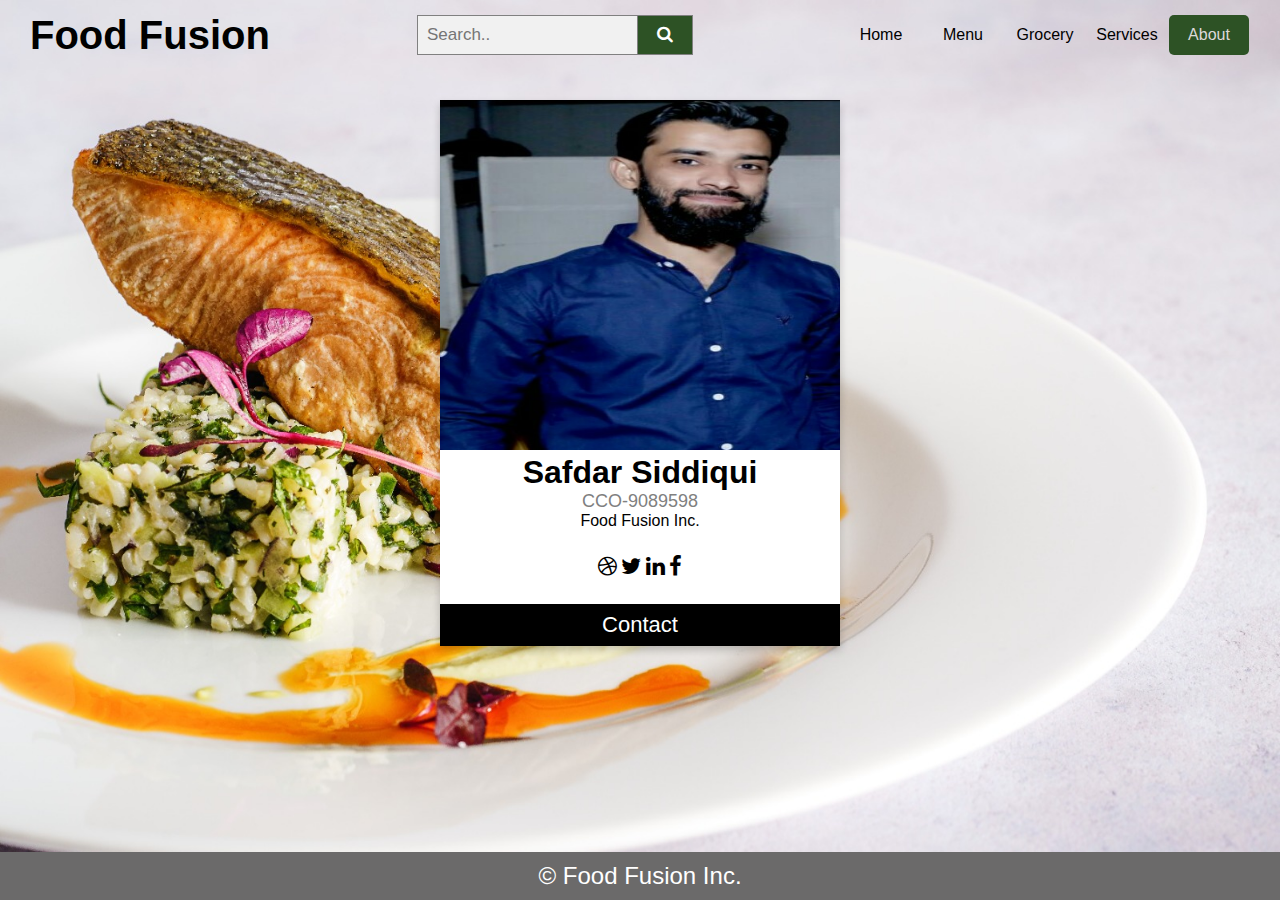
==== about.html @ d4a26a8f "files created" ====
<!DOCTYPE html>
<html>
<head>
    <link rel="stylesheet" href="about.css">
<link rel="stylesheet" href="https://cdnjs.cloudflare.com/ajax/libs/font-awesome/4.7.0/css/font-awesome.min.css">

</head>
<body>


    <div id="header">
        <h1>Food Fusion</h1>
        <form class="example" action="action_page.php">
            <input type="text" placeholder="Search.." name="search">
            <button type="submit"><i class="fa fa-search"></i></button>
          </form>
        <ul>
            <li> <a href="./index.html" > Home </a> </li>
            <li> <a href="#" > Menu </a> </li>
            <li> <a href="#"> Grocery </a> </li>
            <li> <a href="#"> Services </a> </li>
            <li> <a href="#" class="active"> About </a> </li>
        </ul>
        <img src="menu.png" alt="Menu" id="menuImage" onclick="myFunction()">
        
    </div>
    <div id="sideMenu">
        <ul>
            <li> <a href="./index.html" > Home </a> </li> 
            <li> <a href="#"> Menu </a> </li> 
            <li> <a href="#"> Grocery </a> </li> 
            <li> <a href="#"> Services </a> </li> 
            <li> <a href="#" class="active"> About </a> </li> 
        </ul>
    </div>

<div class="card" style="width: 400px;">
  <img src="./images/safdar.jpg" alt="Safdar" >
  <h1>Safdar Siddiqui</h1>
  <p class="title"> CCO-9089598</p>
  <p>Food Fusion Inc.</p>
  <div style="margin: 24px 24px;">
    <a href="#"><i class="fa fa-dribbble"></i></a> 
    <a href="https://twitter.com/SafdarSiddiqui1?t=Yw4jr2rYQELh7SFU9koc3g&s=09" target="_blank" id="twitter"><i class="fa fa-twitter"></i></a>  
    <a href="#"><i class="fa fa-linkedin"></i></a>  
    <a href="https://www.facebook.com/safdar.siddiqui.56" target="_blank" id="fb"><i class="fa fa-facebook"></i></a> 
  </div>
  <p><button> <a href="tel:+4733378901"> Contact</a></button></p>
</div>

<footer>
    &copy; Food Fusion Inc.
</footer>

<script>
    function myFunction(){
        var x= document.getElementById("sideMenu");
        if (x.style.display === "none"){
            x.style.display = "block";
            x.style.transition= "1s";
        }
        else{
            x.style.display = "none";
        }
    }
    </script>
</body>
</html>
---- about.css ----
*{
    margin: 0;
    padding: 0;
    box-sizing: border-box;
}

body{
    width: 100%;
    /* background-color: rgba(128, 128, 128, 0.438); */
    /* background-image: url("./images/pexels-mustafa-türkeri-1651166.jpg"); */
    background-image: url("./images/aboutBG.jpeg");
    background-repeat: no-repeat;
    background-size:100% 100vh;
}

#header{
    display: flex;
    justify-content: space-between;
    align-items: center;
    /* background-color:burlywood; */
    padding-inline: 30px;
    height: 70px;
    width: auto;
    margin-bottom: 30px;
}

#header h1{
    font-family:Verdana, Geneva, Tahoma, sans-serif; 
    font-size: 40px;
}

#header ul li {
    list-style-type: none;
    /* background-color: tomato; */
    width: auto;
    float: left;
}

#header li a {
    font-family: 'Segoe UI', Tahoma, Geneva, Verdana, sans-serif;
    font-weight: 500;
    text-decoration: none;
    /* float: left;  */
    width: 80px;
    border-radius: 5px;
    margin-inline: 1px;
    color: #000;
    cursor: pointer;
    height: 40px;
     display: flex;
    align-items: center;
    justify-content: center;
    font-size: 16px;
    /* background-color: blue; */
}

#header li a:hover{
    background-color: rgba(109, 107, 107, 0.979);
    color: #fff;
    transition: all 0.6s;
    /* scale: 1.1; */
    /* width: 150px; */
}
#header img{
    width: 20px;
    height: 20px;
    display: none;
}

#header .active{
    color: #ddd9d9;
    background-color: rgb(45, 82, 37);
    /* width: 100px; */
}

form.example input[type=text] {
    padding: 9px;
    font-size: 17px;
    border: 1px solid grey;
    float: left;
    width: 80%;
    background: #f1f1f1;
  }
  form.example button {
    float: left;
    width: 20%;
    padding: 9px;
    background: rgb(45, 82, 37);
    color: white;
    font-size: 17px;
    border: 1px solid grey;
    border-left: none; /* Prevent double borders */
    cursor: pointer;
  }
  form.example button:hover {
    background: rgb(74, 133, 61);
  }
  form.example::after {
    content: "";
    clear: both;
    display: table;
  }


@media screen and (max-width: 500px) {
    #header{
        display: flex;
        justify-content: space-between;
        align-items: center;
        /* background-color: aquamarine; */
        width: auto;   
    }
    #header li{
        display: none;
    }
    #header #menuImage{
        display:block;
        cursor: pointer;
    }
    /* #header:hover + #sideMenu {
        display: block;
        cursor: pointer;
    } */
    #sideMenu{display:none;}
    body{
        background-size: 200% 100vh;
    }
}



@media screen and (max-width: 650px) {
    #header h1{
        font-size: 20px;
        /* display: flex;
        justify-content: space-between;
        align-items: center;
        background-color:burlywood;
        padding-inline: 15px;  */
    }

    #header li a {
        width: 55px;
        height: 35px;
        font-size: 14px;
    }

    #sideMenu{display: none;}
}

@media screen and (max-width: 750px) {
    #header h1{
        font-size: 20px;
        /* display: flex;
        justify-content: space-between;
        align-items: center;
        background-color:burlywood;
        padding-inline: 15px;  */
    }
    #sideMenu{display: none;}

    #header li a {
        width: 55px;
        font-size: 12px;
    }
}


#sideMenu{
    display: none;
    background-color: rgb(63, 63, 63);
    width: 250px;
    text-align: center;
    height: fit-content;
    border-radius: 3px;
    position: absolute;
    right: 0;
    margin-top: -50px;
    margin-right: 30px;
}

#sideMenu li{
    padding: 15px;
    /* background-color: #000; */
    margin-block: 2px;
    list-style: none;
    width: 250px;

}

#sideMenu li:hover{
    background-color: rgb(133, 136, 135);
    cursor: pointer;
}

#sideMenu a {
    text-decoration: none;
    color: #fff;
    font-family:Verdana, Geneva, Tahoma, sans-serif;
    font-weight: bolder;
}




.card {
    box-shadow: 0 4px 8px 0 rgba(0, 0, 0, 0.2);
    /* max-width: 300px; */
    margin: auto;
    text-align: center;
    font-family: arial;
    background-color: #fff;
  }

  .card img{
    width: 100%; height: 350px;
  }


  @media screen and (max-width:500px){
    .card {
        box-shadow: 0 4px 8px 0 rgba(0, 0, 0, 0.2);
        max-width: 300px;
        /* margin: auto; */
        /* text-align: center; */
        font-family: arial;
        height: 200px;
               
      }
      .title {
        color: grey;
        font-size: 16px;
      }
      .card img{
        height: 250px;
        width: 100%;

      }
      body{
        background-size: 200% 100vh;
    }
  }
  
  .title {
    color: grey;
    font-size: 18px;
  }
  
  button {
    border: none;
    outline: 0;
    display: inline-block;
    padding: 8px;
    color: white;
    background-color: #000;
    text-align: center;
    cursor: pointer;
    width: 100%;
    font-size: 18px;
  }
  button a{
    color: #fff;
  }
  
  a {
    text-decoration: none;
    font-size: 22px;
    color: black;

  }
  
  button:hover, a:hover {
    opacity: 0.7;
  }
  #twitter:hover{
    color: rgb(29,155,240)
  }
  #fb:hover{
    color: rgba(18, 96, 192,1);
  }





footer{
    background-color: rgb(107, 106, 106);
    color: #fff;
    font-size: 24px;
    font-family: Verdana, Geneva, Tahoma, sans-serif;
    height: 48px;
    display: flex;
    justify-content: center;
    align-items: center;
    position: absolute;
    bottom: 0;
    width:100%;
}
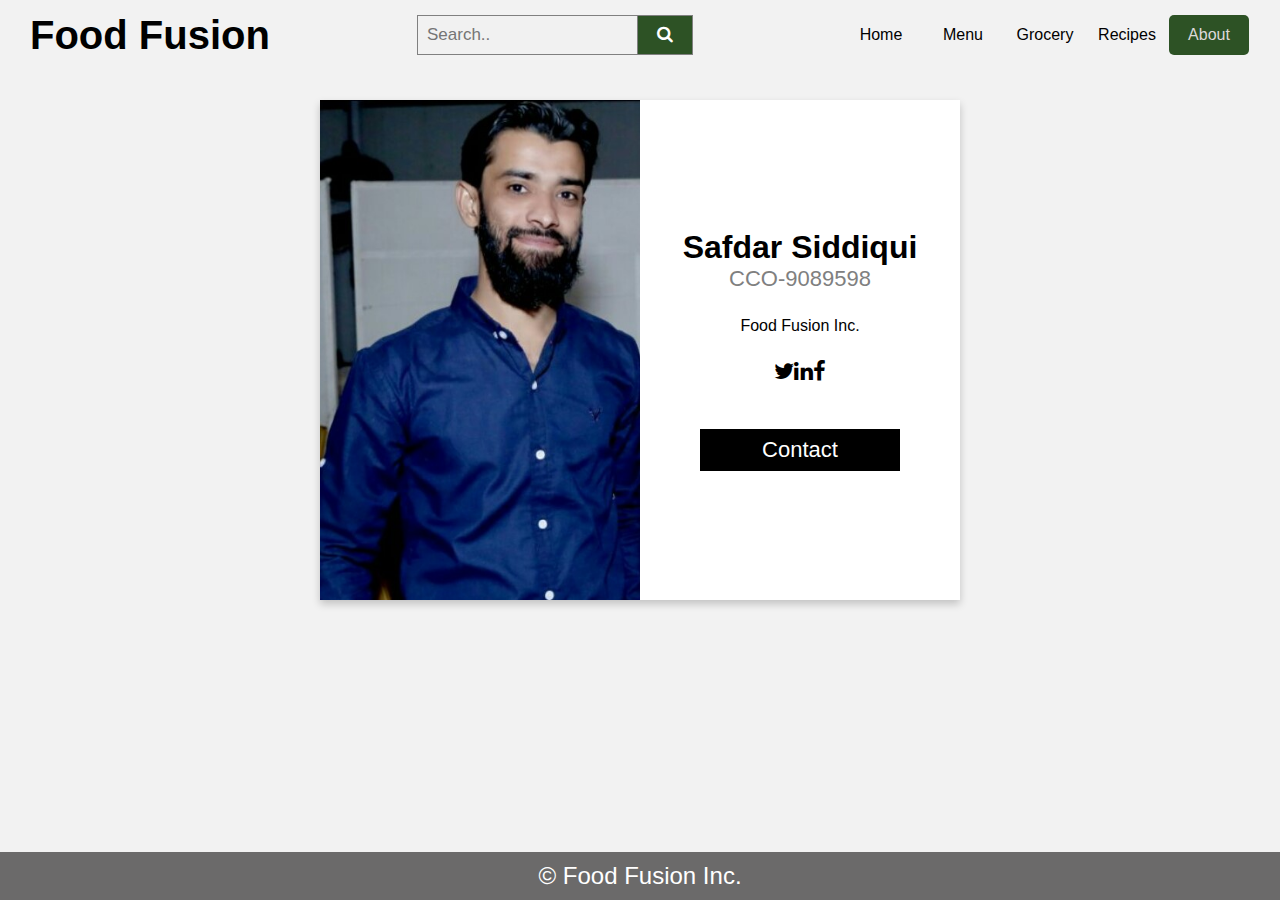
==== commit 97441b98: "modifications" ====
--- a/about.html
+++ b/about.html
@@ -3,7 +3,7 @@
 <head>
     <link rel="stylesheet" href="about.css">
 <link rel="stylesheet" href="https://cdnjs.cloudflare.com/ajax/libs/font-awesome/4.7.0/css/font-awesome.min.css">
-
+<title>Food Fusion | About </title>
 </head>
 <body>
 
@@ -18,7 +18,7 @@
             <li> <a href="./index.html" > Home </a> </li>
             <li> <a href="#" > Menu </a> </li>
             <li> <a href="#"> Grocery </a> </li>
-            <li> <a href="#"> Services </a> </li>
+            <li> <a href="#"> Recipes </a> </li>
             <li> <a href="#" class="active"> About </a> </li>
         </ul>
         <img src="menu.png" alt="Menu" id="menuImage" onclick="myFunction()">
@@ -29,23 +29,24 @@
             <li> <a href="./index.html" > Home </a> </li> 
             <li> <a href="#"> Menu </a> </li> 
             <li> <a href="#"> Grocery </a> </li> 
-            <li> <a href="#"> Services </a> </li> 
+            <li> <a href="#"> Recipes </a> </li> 
             <li> <a href="#" class="active"> About </a> </li> 
         </ul>
     </div>
 
-<div class="card" style="width: 400px;">
+<div class="card">
   <img src="./images/safdar.jpg" alt="Safdar" >
+  <div class="card-data">
   <h1>Safdar Siddiqui</h1>
   <p class="title"> CCO-9089598</p>
   <p>Food Fusion Inc.</p>
-  <div style="margin: 24px 24px;">
-    <a href="#"><i class="fa fa-dribbble"></i></a> 
+  <div style="padding: 24px 50px; display:flex; justify-content: space-evenly; margin-bottom: 20px;">
     <a href="https://twitter.com/SafdarSiddiqui1?t=Yw4jr2rYQELh7SFU9koc3g&s=09" target="_blank" id="twitter"><i class="fa fa-twitter"></i></a>  
     <a href="#"><i class="fa fa-linkedin"></i></a>  
     <a href="https://www.facebook.com/safdar.siddiqui.56" target="_blank" id="fb"><i class="fa fa-facebook"></i></a> 
   </div>
-  <p><button> <a href="tel:+4733378901"> Contact</a></button></p>
+  <p><button style="width: 200px;"> <a href="tel:+923110066026"> Contact</a></button></p>
+</div>
 </div>
 
 <footer>
--- a/about.css
+++ b/about.css
@@ -6,11 +6,10 @@
 
 body{
     width: 100%;
-    /* background-color: rgba(128, 128, 128, 0.438); */
-    /* background-image: url("./images/pexels-mustafa-türkeri-1651166.jpg"); */
-    background-image: url("./images/aboutBG.jpeg");
+    background-color: rgb(242,242,242);
+    /* background-image: url("./images/aboutBG.jpeg");
     background-repeat: no-repeat;
-    background-size:100% 100vh;
+    background-size:100% 100vh; */
 }
 
 #header{
@@ -117,13 +116,18 @@
         display:block;
         cursor: pointer;
     }
-    /* #header:hover + #sideMenu {
-        display: block;
-        cursor: pointer;
-    } */
+    
     #sideMenu{display:none;}
     body{
         background-size: 200% 100vh;
+    }
+    form.example input[type=text] {
+      padding: 9px;
+      font-size: 17px;
+      border: 1px solid grey;
+      float: left;
+      width: 70%;
+      background: #f1f1f1;
     }
 }
 
@@ -138,6 +142,13 @@
         background-color:burlywood;
         padding-inline: 15px;  */
     }
+    #header #menuImage{
+      display:block;
+      cursor: pointer;
+  }
+  #header li{
+    display: none;
+}
 
     #header li a {
         width: 55px;
@@ -157,12 +168,73 @@
         background-color:burlywood;
         padding-inline: 15px;  */
     }
+    #header #menuImage{
+      display:block;
+      cursor: pointer;
+  }
+  #header li{
+    display: none;
+}
+
+
     #sideMenu{display: none;}
 
     #header li a {
         width: 55px;
         font-size: 12px;
     }
+}
+@media screen and (max-width: 1100px) {
+  #header h1{
+      font-size: 32px;
+      /* display: flex;
+      justify-content: space-between;
+      align-items: center;
+      background-color:burlywood;
+      padding-inline: 15px;  */
+  }
+  #header #menuImage{
+    display:block;
+    cursor: pointer;
+}
+#header li{
+  display: none;
+}
+
+
+  #sideMenu{display: none;}
+
+  #header li a {
+      width: 55px;
+      font-size: 12px;
+  }
+
+  .card {
+    box-shadow: 0 4px 8px 0 rgba(0, 0, 0, 0.2);
+    /* max-width: 300px; */
+    /* margin: auto; */
+    /* text-align: center; */
+    /* font-family: arial; */
+    background-color: #fff;
+    display: flex;
+    width: 80%;
+    /* overflow:hidden; */
+  }
+  .card img{
+    width: 40%; 
+    height: 400px;
+  }
+  .card .card-data{
+    height: 30px;
+    /* background-color: aqua;  */
+    width: 50%; 
+    /* margin-top: 70px; */
+  display: flex;
+  flex-direction: column;
+  justify-content:center;
+  align-items: center
+        
+  } 
 }
 
 
@@ -201,8 +273,6 @@
 }
 
 
-
-
 .card {
     box-shadow: 0 4px 8px 0 rgba(0, 0, 0, 0.2);
     /* max-width: 300px; */
@@ -210,26 +280,60 @@
     text-align: center;
     font-family: arial;
     background-color: #fff;
-  }
-
+    display: flex;
+    width: 50%;
+    overflow:hidden;
+  }
+  
   .card img{
-    width: 100%; height: 350px;
-  }
+    width: 50%; height: 500px;
+  }
+  .card .card-data{
+    height: 500px;
+    /* background-color: aqua;  */
+    width: 50%; 
+    /* margin-top: 70px; */
+  display: flex;
+  flex-direction: column;
+  justify-content:center;
+  align-items: center
+        
+  } 
+
 
 
   @media screen and (max-width:500px){
     .card {
         box-shadow: 0 4px 8px 0 rgba(0, 0, 0, 0.2);
         max-width: 300px;
-        /* margin: auto; */
-        /* text-align: center; */
+        margin: auto;
+        text-align: center;
         font-family: arial;
-        height: 200px;
-               
+        height: 500px;
+        width: 300px;
+        /* display: block; */
+        display: flex;
+        flex-direction: column;
+        /* justify-content: center; */
+        align-items: center;
+        
       }
-      .title {
+      .card .card-data{
+        height:fit-content;
+        display: flex;
+        justify-content: center;
+        align-items: center;
+        width: 100%;
+        margin-top: 25px;
+      }
+      .card h1{
+        font-size: 22px;
+      }
+      .card .title {
         color: grey;
-        font-size: 16px;
+        font-size: 20px;
+        margin-bottom: 1px;
+;
       }
       .card img{
         height: 250px;
@@ -237,13 +341,14 @@
 
       }
       body{
-        background-size: 200% 100vh;
+        background-size: 100vh 100vh;
     }
   }
   
   .title {
     color: grey;
-    font-size: 18px;
+    font-size: 22px;
+    margin-bottom: 25px;
   }
   
   button {
@@ -292,7 +397,7 @@
     display: flex;
     justify-content: center;
     align-items: center;
-    position: absolute;
+    position: fixed;
     bottom: 0;
     width:100%;
 }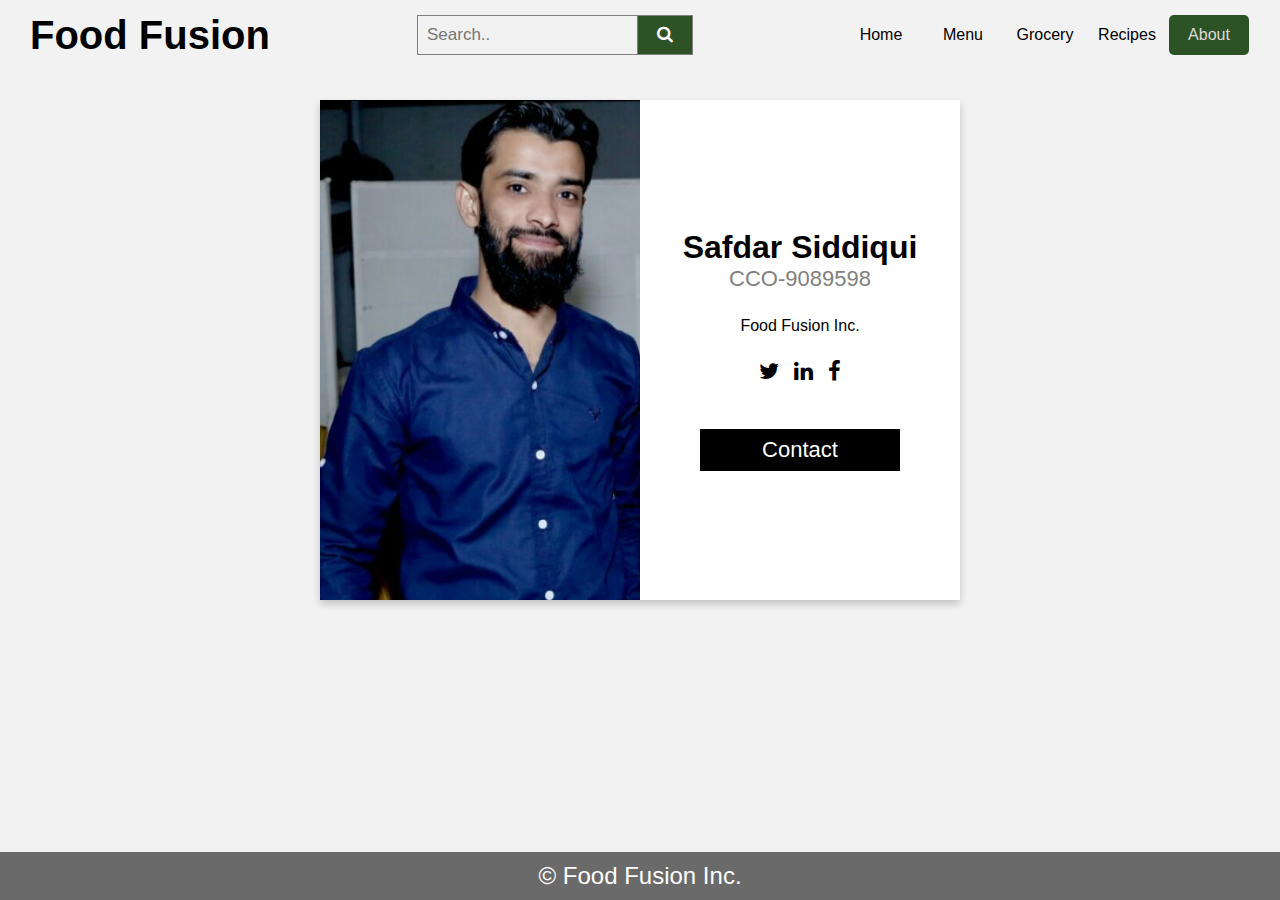
==== commit 73eff3c5: "some files added and some modified" ====
--- a/about.html
+++ b/about.html
@@ -10,14 +10,14 @@
 
     <div id="header">
         <h1>Food Fusion</h1>
-        <form class="example" action="action_page.php">
+        <form class="example" action="#">
             <input type="text" placeholder="Search.." name="search">
             <button type="submit"><i class="fa fa-search"></i></button>
           </form>
         <ul>
             <li> <a href="./index.html" > Home </a> </li>
-            <li> <a href="#" > Menu </a> </li>
-            <li> <a href="#"> Grocery </a> </li>
+            <li> <a href="./menu.html" > Menu </a> </li>
+            <li> <a href="./grocery.html"> Grocery </a> </li>
             <li> <a href="#"> Recipes </a> </li>
             <li> <a href="#" class="active"> About </a> </li>
         </ul>
@@ -26,11 +26,11 @@
     </div>
     <div id="sideMenu">
         <ul>
-            <li> <a href="./index.html" > Home </a> </li> 
-            <li> <a href="#"> Menu </a> </li> 
-            <li> <a href="#"> Grocery </a> </li> 
-            <li> <a href="#"> Recipes </a> </li> 
-            <li> <a href="#" class="active"> About </a> </li> 
+            <li> <a href="./index.html" style="display:block"> Home </a> </li> 
+            <li> <a href="./menu.html" style="display:block"> Menu </a> </li> 
+            <li> <a href="./grocery.html" style="display:block"> Grocery </a> </li> 
+            <li> <a href="#" style="display:block"> Recipes </a> </li> 
+            <li> <a href="#" class="active" style="display:block"> About </a> </li> 
         </ul>
     </div>
 
@@ -42,8 +42,8 @@
   <p>Food Fusion Inc.</p>
   <div style="padding: 24px 50px; display:flex; justify-content: space-evenly; margin-bottom: 20px;">
     <a href="https://twitter.com/SafdarSiddiqui1?t=Yw4jr2rYQELh7SFU9koc3g&s=09" target="_blank" id="twitter"><i class="fa fa-twitter"></i></a>  
-    <a href="#"><i class="fa fa-linkedin"></i></a>  
-    <a href="https://www.facebook.com/safdar.siddiqui.56" target="_blank" id="fb"><i class="fa fa-facebook"></i></a> 
+    <a href="https://www.linkedin.com/in/muhammad-safdar-40241b262/" target="_blank" id="linkedin"><i class="fa fa-linkedin" style="margin-inline: 15px;"></i></a>  
+    <a href="https://www.facebook.com/safdar.siddiqui.56" target="_blank" id="fb" style="opacity: 1;"><i class="fa fa-facebook"></i></a> 
   </div>
   <p><button style="width: 200px;"> <a href="tel:+923110066026"> Contact</a></button></p>
 </div>
@@ -56,12 +56,20 @@
 <script>
     function myFunction(){
         var x= document.getElementById("sideMenu");
+        var y=document.getElementById("menuImage");
+        var z=document.getElementById("menuImage").src = "close.png";
+        var a=document.getElementById("menuImage").src = "menu.png"
         if (x.style.display === "none"){
             x.style.display = "block";
-            x.style.transition= "1s";
+            y.src = z;
+            y.style.width="20px";
+            y.style.height="20px";
         }
         else{
             x.style.display = "none";
+            y.src = a;
+            y.style.width="20px";
+            y.style.height="20px";
         }
     }
     </script>
--- a/about.css
+++ b/about.css
@@ -57,7 +57,7 @@
     background-color: rgba(109, 107, 107, 0.979);
     color: #fff;
     transition: all 0.6s;
-    /* scale: 1.1; */
+    scale: 0.9;
     /* width: 150px; */
 }
 #header img{
@@ -382,6 +382,11 @@
   }
   #fb:hover{
     color: rgba(18, 96, 192,1);
+    opacity: 1;
+  }
+  #linkedin:hover{
+    color: rgb(10, 102, 194);
+    opacity: 1;
   }
 
 
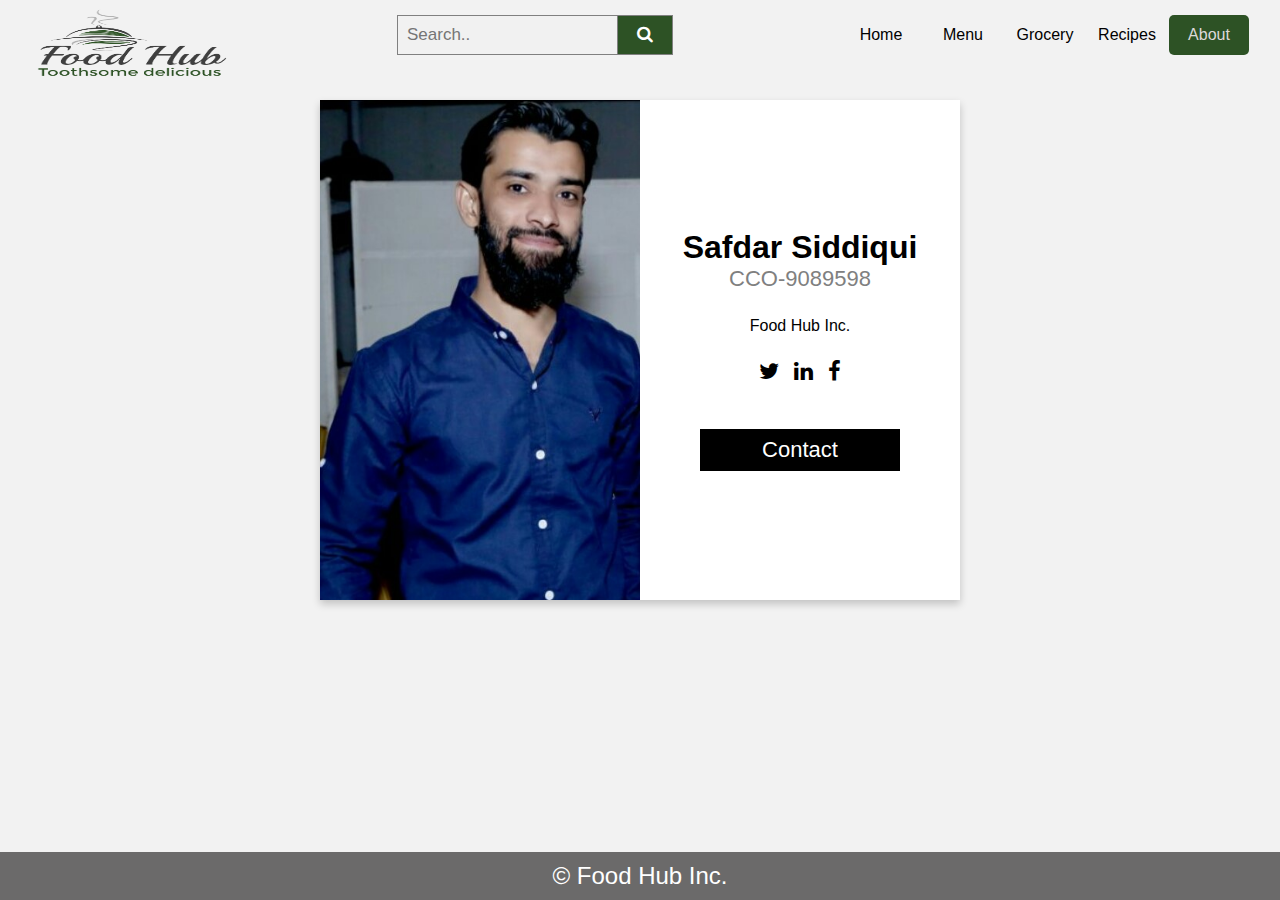
==== commit c1e9ecc5: "Modifications made, favicon added" ====
--- a/about.html
+++ b/about.html
@@ -2,14 +2,15 @@
 <html>
 <head>
     <link rel="stylesheet" href="about.css">
+    <link rel="icon" type="image/x-icon" href="./images/favicon.ico">
 <link rel="stylesheet" href="https://cdnjs.cloudflare.com/ajax/libs/font-awesome/4.7.0/css/font-awesome.min.css">
-<title>Food Fusion | About </title>
+<title>Food Hub | About </title>
 </head>
 <body>
 
 
     <div id="header">
-        <h1>Food Fusion</h1>
+        <a href="./index.html"> <img src="./images/logo.png" alt="Food Hub" id="logo"/> </a>
         <form class="example" action="#">
             <input type="text" placeholder="Search.." name="search">
             <button type="submit"><i class="fa fa-search"></i></button>
@@ -39,7 +40,7 @@
   <div class="card-data">
   <h1>Safdar Siddiqui</h1>
   <p class="title"> CCO-9089598</p>
-  <p>Food Fusion Inc.</p>
+  <p>Food Hub Inc.</p>
   <div style="padding: 24px 50px; display:flex; justify-content: space-evenly; margin-bottom: 20px;">
     <a href="https://twitter.com/SafdarSiddiqui1?t=Yw4jr2rYQELh7SFU9koc3g&s=09" target="_blank" id="twitter"><i class="fa fa-twitter"></i></a>  
     <a href="https://www.linkedin.com/in/muhammad-safdar-40241b262/" target="_blank" id="linkedin"><i class="fa fa-linkedin" style="margin-inline: 15px;"></i></a>  
@@ -50,7 +51,7 @@
 </div>
 
 <footer>
-    &copy; Food Fusion Inc.
+    &copy; Food Hub Inc.
 </footer>
 
 <script>
--- a/about.css
+++ b/about.css
@@ -23,9 +23,11 @@
     margin-bottom: 30px;
 }
 
-#header h1{
-    font-family:Verdana, Geneva, Tahoma, sans-serif; 
-    font-size: 40px;
+#header #logo{
+  width: 200px;
+  height: 80px;
+  margin-top: 25px;
+  display: inline-block;
 }
 
 #header ul li {
@@ -118,9 +120,8 @@
     }
     
     #sideMenu{display:none;}
-    body{
-        background-size: 200% 100vh;
-    }
+    #header #logo{width: 100px; height: 50px; margin-top: 0px;}
+    /* body{background-size: 200% 100vh; } */
     form.example input[type=text] {
       padding: 9px;
       font-size: 17px;
